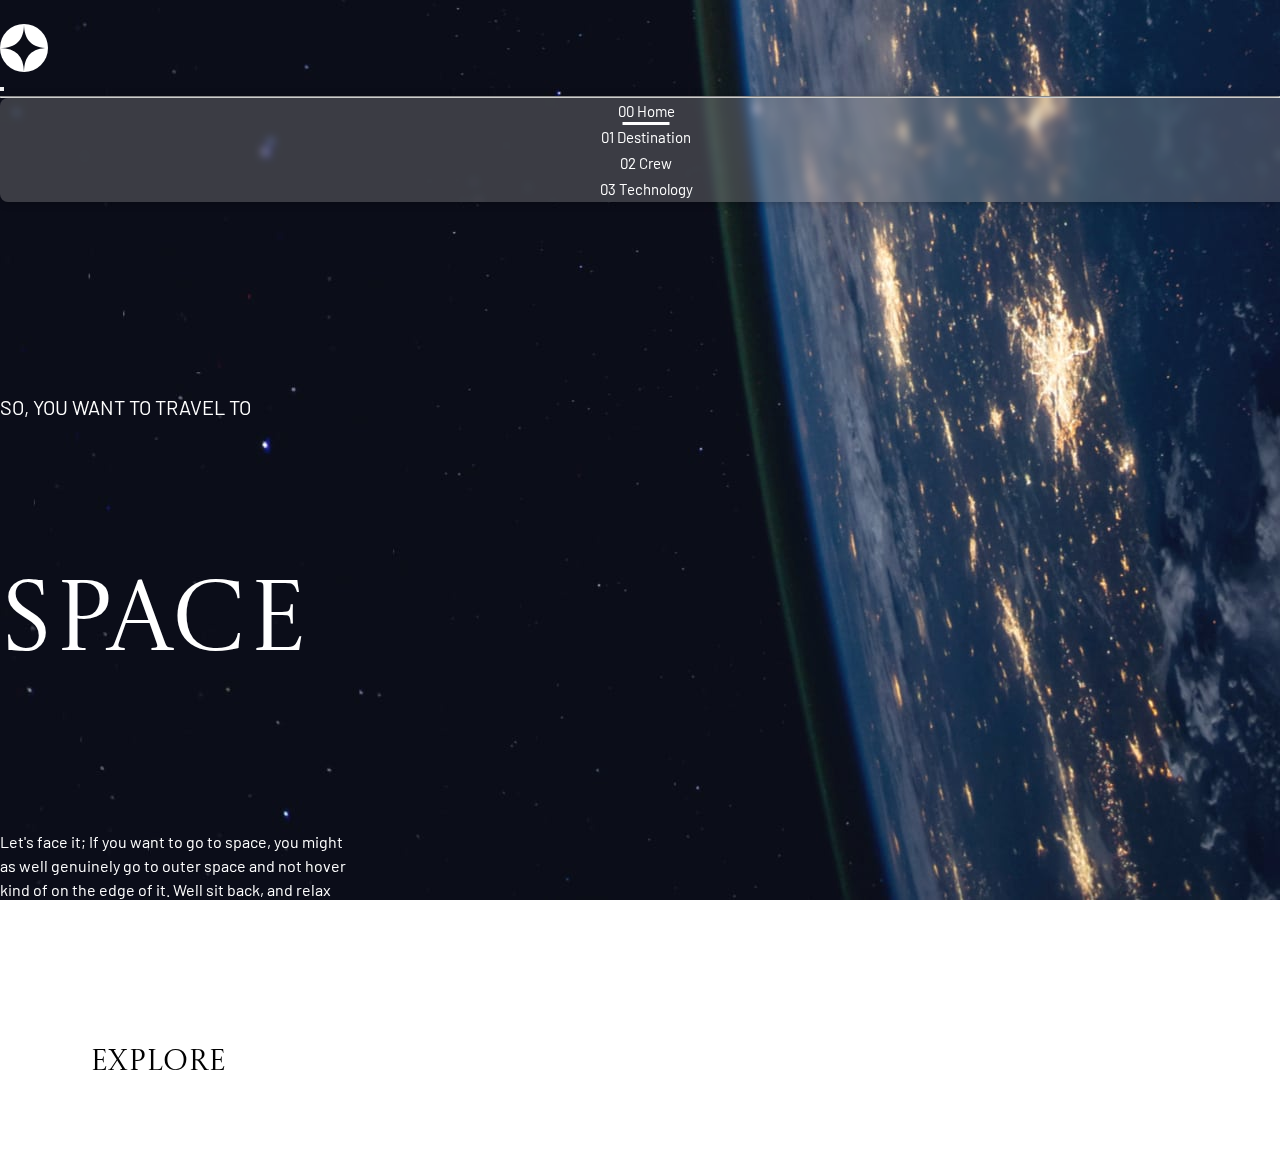
==== starter-code/index.html @ 978c3bab "'new'" ====
<!DOCTYPE html>
<html lang="en">

<head>
  <meta charset="UTF-8">
  <meta name="viewport" content="width=device-width, initial-scale=1.0">

  <link rel="icon" type="image/png" sizes="32x32" href="./assets/favicon-32x32.png">

  <title>Frontend Mentor | Space tourism website</title>
  <link rel="stylesheet" href="./style.css">
  <link href="https://cdn.jsdelivr.net/npm/bootstrap@5.1.3/dist/css/bootstrap.min.css" rel="stylesheet"
    integrity="sha384-1BmE4kWBq78iYhFldvKuhfTAU6auU8tT94WrHftjDbrCEXSU1oBoqyl2QvZ6jIW3" crossorigin="anonymous">
  <link rel="preconnect" href="https://fonts.googleapis.com">
  <link rel="preconnect" href="https://fonts.gstatic.com" crossorigin>
  <link href="https://fonts.googleapis.com/css2?family=Barlow:wght@100&family=Castoro+Titling&display=swap"
    rel="stylesheet">
</head>

<body>
  <header>
    <nav class="navbar navbar-expand-lg navbar-light bg-transparent fixed-top mt-5">
      <div class="container-fluid">
        <a class="navbar-brand" href="#"><img src="./assets/shared/logo.svg" alt=""></a>
        <button class="navbar-toggler" type="button" data-bs-toggle="collapse" data-bs-target="#navbarScroll"
          aria-controls="navbarScroll" aria-expanded="false" aria-label="Toggle navigation">
          <span class="navbar-toggler-icon"></span>
        </button>
        <div class="collapse navbar-collapse" id="navbarScroll">
          <ul class="navbar-nav me-auto my-2 my-lg-0 navbar-nav-scroll" style="--bs-scroll-height: 100px;">
            <div>
              <hr class="text-light">
            </div>
          </ul>
          <div class="nav-transparent pt-2">
            <ul class="d-flex container-fluid container justify-content-center">
              <li class="nav-item"><a class="nav-link active text-light" href="#">00 Home</a></li>
              <li class="nav-item"><a class="nav-link text-light" href="./destination-moon.html">01 Destination</a></li>
              <li class="nav-item"><a class="nav-link text-light" href="#">02 Crew</a></li>
              <li class="nav-item"><a class="nav-link text-light" href="#">03 Technology</a></li>
            </ul>
            <!-- <input class="form-control me-2" type="search" placeholder="Search" aria-label="Search">
            <button class="btn btn-outline-success" type="submit">Search</button> -->
          </div>
        </div>
      </div>
    </nav>
  </header>
  <main>
    <div class="d-flex container main">
      <div class="home-txt">
        <p class="top">SO, YOU WANT TO TRAVEL TO</p>
        <h1>SPACE</h1>
        <p class="bottom">Let's face it; If you want to go to space, you might as well
          genuinely go to outer space and not hover kind of on the
          edge of it. Well sit back, and relax because we'll give you
          a tryly out of this world experience!
        </p>
      </div>
      <div class="bg-light round">
        <div>
          <a href='#'>EXPLORE</a>
        </div>
      </div>
    </div>
  </main>

  <!-- 00 Home
  01 Destination
  02 Crew
  03 Technology

  So, you want to travel to
  Space
  Let's face it; if you want to go to space, you might as well genuinely go to
  outer space and not hover kind of on the edge of it. Well sit back, and relax
  because we'll give you a truly out of this world experience!

  Explore -->
  <script src="https://cdn.jsdelivr.net/npm/bootstrap@5.1.3/dist/js/bootstrap.bundle.min.js"
    integrity="sha384-ka7Sk0Gln4gmtz2MlQnikT1wXgYsOg+OMhuP+IlRH9sENBO0LRn5q+8nbTov4+1p"
    crossorigin="anonymous"></script>
</body>

</html>
---- starter-code/style.css ----
* {
    margin: 0;
    padding: 0;
    box-sizing: border-box;
}

/* ------------------- */
/* Reset               */
/* ------------------- */

/* https://piccalil.li/blog/a-modern-css-reset/ */

/* Box sizing */
*,
*::before,
*::after {
    box-sizing: border-box;
}

/* Reset margins */
body,
h1,
h2,
h3,
h4,
h5,
p,
figure,
picture {
    margin: 0;
}

/* set up the body */
body {
    line-height: 1.5;
    /* min-height: 100vh; */
}

/* make images easier to work with */
img,
picutre {
    max-width: 100%;
    display: block;
}

/* make form elements easier to work with */
input,
button,
textarea,
select {
    font: inherit;
}

/* remove animations for people who've turned them off */
@media (prefers-reduced-motion: reduce) {

    *,
    *::before,
    *::after {
        animation-duration: 0.01ms !important;
        animation-iteration-count: 1 !important;
        transition-duration: 0.01ms !important;
        scroll-behavior: auto !important;
    }
}

html {
    height: 100%;
    max-width: 100%;
}

body {
    background: url('./assets/home/background-home-desktop.jpg');
    background-position: center;
    background-repeat: no-repeat;
    background-size: cover;

}

a {
    text-decoration: none;
    color: #fff;
    position: relative;
}

a::after {
    content: "";
    display: block;
    height: 3px;
    width: 0;
    background: transparent;
    position: absolute;
    left: 50%;
    bottom: -5px;
    transition: width 0.3s ease 0s, background-color 0.3s ease 0s, left 0.3s ease 0s;
    transform: translateX(-50%);
}

a:hover::after {
    width: calc(100% - 5px);
    background-color: #fff;
}

li {
    list-style: none;
}

.nav-transparent {
    background: linear-gradient(to bottom, rgba(255, 255, 255, 0.2), rgba(255, 255, 255, 0.2));
    backdrop-filter: blur(4px) brightness(90%);
    box-shadow: 0 0 10px rgba(0, 0, 0, 0.3);
    padding-left: 5%;
    padding-right: 4%;
    text-align: center;
    border-top-left-radius: 8px;
    border-bottom-left-radius: 8px;
    font-family: 'Barlow', sans-serif;
    line-height: 26px;
    font-size: 15px;
}

.navbar-brand {
    margin-left: 4%;
}

.nav-item.active a::after,
.nav-item a.active::after {
    width: calc(100% - 10px);
    background-color: #fff;
}

/* a {
    text-decoration: none;
    color: #fff;
}

li {
    list-style: none;
}

.nav-transparent {
    background: linear-gradient(to bottom, rgba(255, 255, 255, 0.2), rgba(255, 255, 255, 0.2));
    backdrop-filter: blur(4px) brightness(90%);
    box-shadow: 0 0 10px rgba(0, 0, 0, 0.3);
    padding-left: 5%;
    padding-right: 4%;
    text-align: center;
    border-top-left-radius: 8px;
    border-bottom-left-radius: 8px;
} */

.main {
    margin-top: 15%;
    justify-content: space-between;
    align-items: center;
}

.home-txt {
    font-family: 'Castoro Titling', cursive;
    color: #fff;
}

.home-txt .top {
    font-family: 'Barlow', sans-serif;
    line-height: 26px;
    font-size: 20px;
}

.home-txt h1 {
    font-weight: 500;
    font-size: 100px;
    line-height: 26px;
    font-family: 'Castoro Titling', cursive;
    padding: 15% 0;
}

.home-txt .bottom {
    width: 28vw;
    font-family: 'Barlow', sans-serif;
}

.round {
    padding: 7%;
    border-radius: 100%;
    max-width: 100%;
    height: 100%;
    justify-content: center;
    align-items: center;
}

.round a {
    font-family: 'Castoro Titling', cursive;
    text-align: center;
    font-size: 30px;
    color: #000;
    text-decoration: none;
}
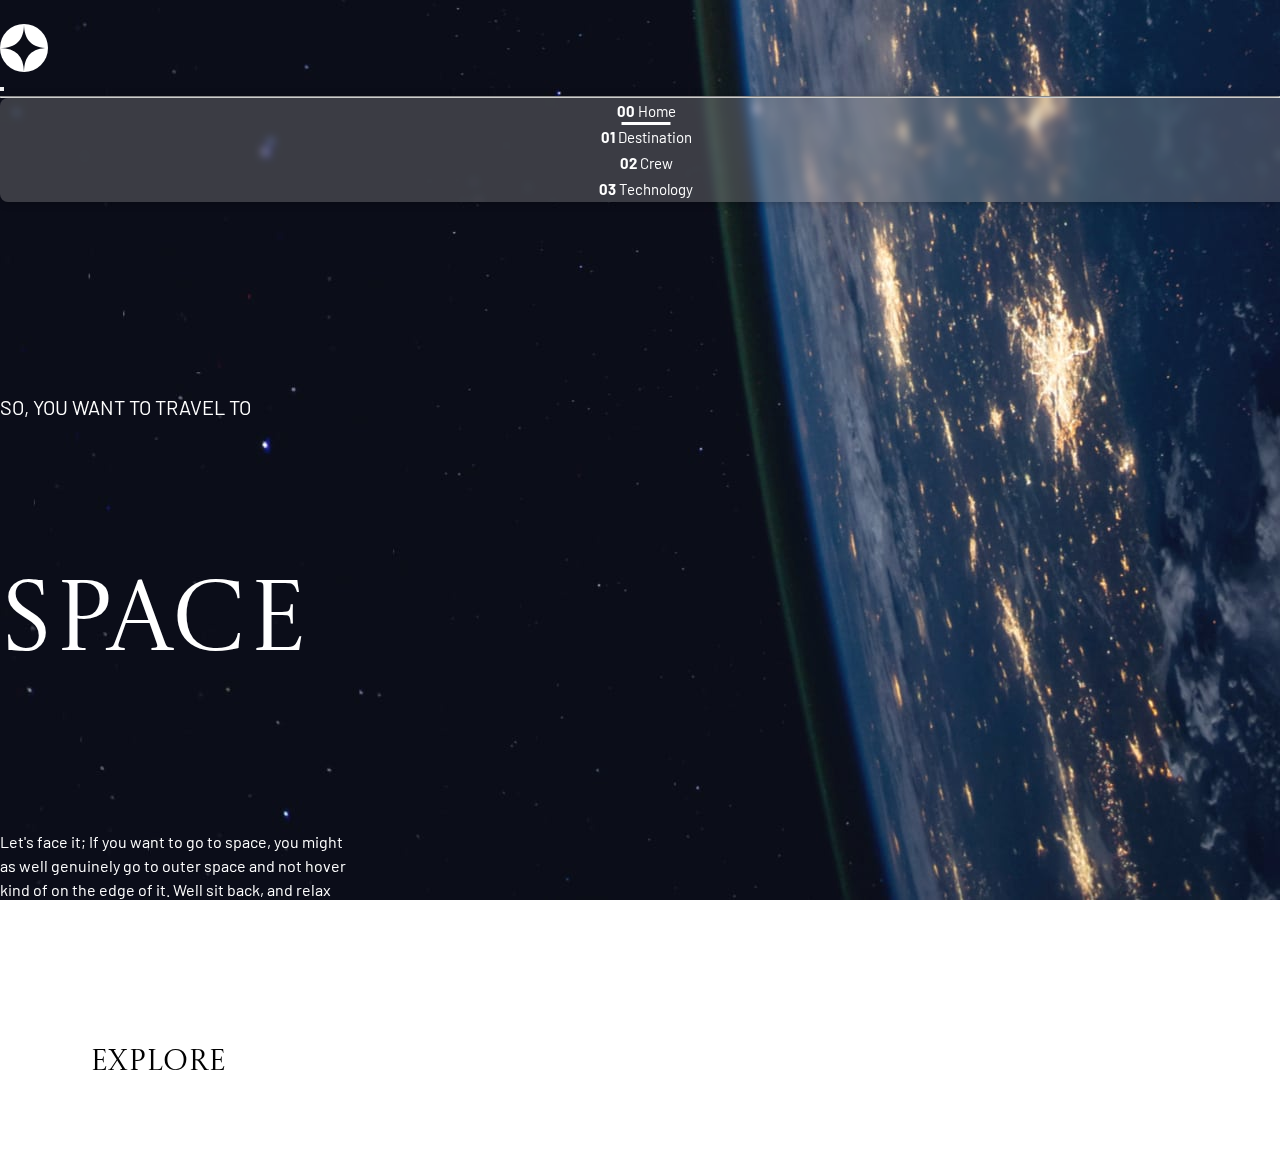
==== commit 90ac5835: "made fonts bold" ====
--- a/starter-code/index.html
+++ b/starter-code/index.html
@@ -7,7 +7,7 @@
 
   <link rel="icon" type="image/png" sizes="32x32" href="./assets/favicon-32x32.png">
 
-  <title>Frontend Mentor | Space tourism website</title>
+  <title>Space tourism website</title>
   <link rel="stylesheet" href="./style.css">
   <link href="https://cdn.jsdelivr.net/npm/bootstrap@5.1.3/dist/css/bootstrap.min.css" rel="stylesheet"
     integrity="sha384-1BmE4kWBq78iYhFldvKuhfTAU6auU8tT94WrHftjDbrCEXSU1oBoqyl2QvZ6jIW3" crossorigin="anonymous">
@@ -34,10 +34,10 @@
           </ul>
           <div class="nav-transparent pt-2">
             <ul class="d-flex container-fluid container justify-content-center">
-              <li class="nav-item"><a class="nav-link active text-light" href="#">00 Home</a></li>
-              <li class="nav-item"><a class="nav-link text-light" href="./destination-moon.html">01 Destination</a></li>
-              <li class="nav-item"><a class="nav-link text-light" href="#">02 Crew</a></li>
-              <li class="nav-item"><a class="nav-link text-light" href="#">03 Technology</a></li>
+              <li class="nav-item"><a class="nav-link active text-light" href="#"><span class="span-bold">00</span> Home</a></li>
+              <li class="nav-item"><a class="nav-link text-light" href="./destination-moon.html"><span class="span-bold">01</span> Destination</a></li>
+              <li class="nav-item"><a class="nav-link text-light" href="#"><span class="span-bold">02</span> Crew</a></li>
+              <li class="nav-item"><a class="nav-link text-light" href="#"><span class="span-bold">03</span> Technology</a></li>
             </ul>
             <!-- <input class="form-control me-2" type="search" placeholder="Search" aria-label="Search">
             <button class="btn btn-outline-success" type="submit">Search</button> -->
--- a/starter-code/style.css
+++ b/starter-code/style.css
@@ -129,6 +129,10 @@
     background-color: #fff;
 }
 
+.span-bold {
+    font-weight: bold;
+}
+
 /* a {
     text-decoration: none;
     color: #fff;
